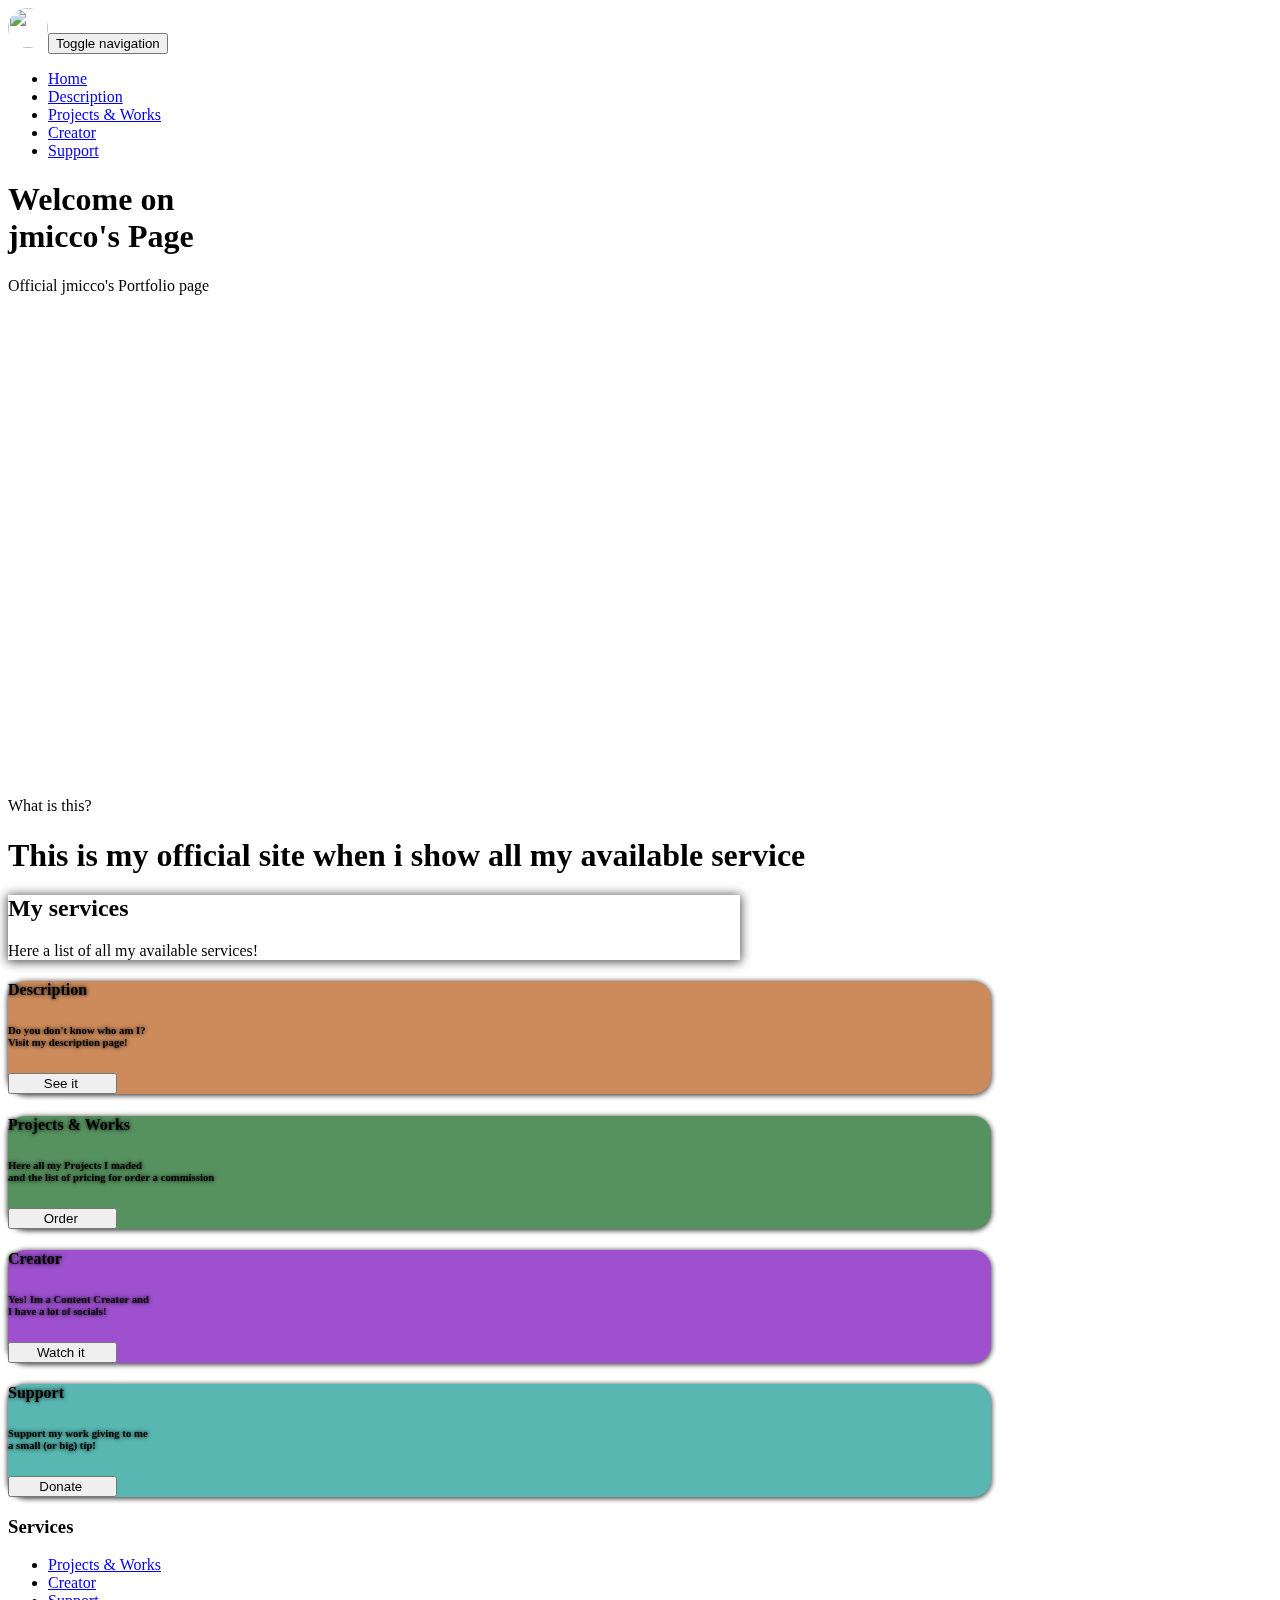
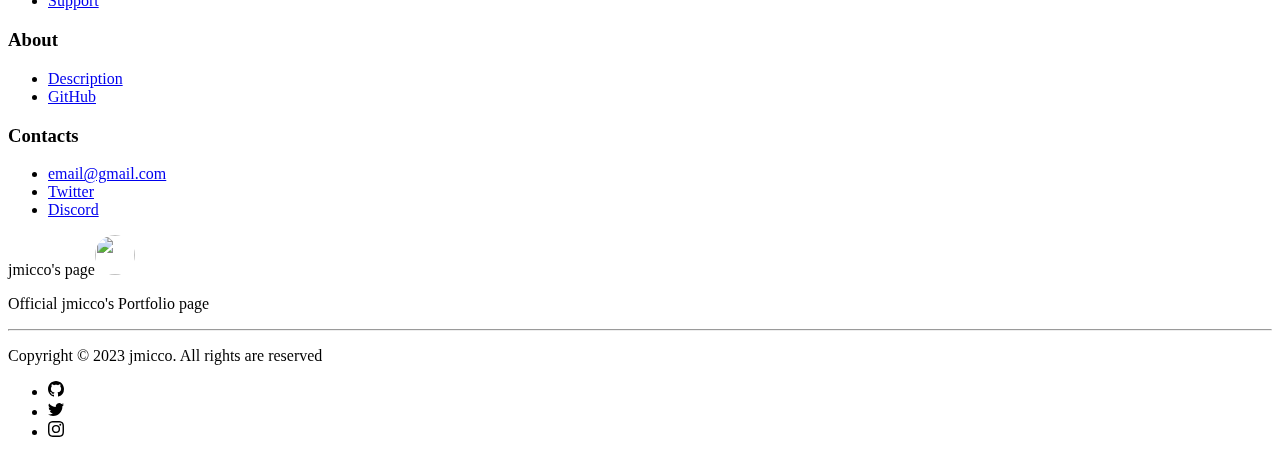
==== index.html @ a3286e3a "Update" ====
<!DOCTYPE html>
<html lang="en">

<head>
    <meta charset="utf-8">
    <meta name="viewport" content="width=device-width, initial-scale=1.0, shrink-to-fit=no">
    <title>jmiccoDev Portfolio</title>
    <meta name="description" content="Official jmicco's Portfolio site">
    <link rel="stylesheet" href="assets/bootstrap/css/bootstrap.min.css?h=3f30c2c47d7d23c7a994db0c862d45a5">
    <link rel="stylesheet" href="assets/fonts/fontawesome-all.min.css?h=c6d4f54ff5f7e221a70cdd46daa396b3">
    <link rel="stylesheet" href="assets/css/aos.min.css?h=ea67d3638a91cd05d22f1b4e31c7b746">
    <link rel="stylesheet" href="assets/css/Navbar-Centered-Links-icons.css?h=94c1c1d4c0b619cb3c980da5a149ac28">
    <link rel="stylesheet" href="assets/css/styles.css?h=4dc1a48f5c19646b71b56f1d878a4b0b">
</head>

<body style="--bs-body-bg: rgb(23,23,23);height: 100%;backdrop-filter: blur(0px);-webkit-backdrop-filter: blur(0px);">
    <nav class="navbar navbar-dark navbar-expand-md sticky-top bg-dark fw-bold">
        <div class="container-fluid"><img src="assets/img/jamesProfilePicture.png?h=a201b5a00380004f09691731967d4c62" width="40" height="40" style="border-radius: 100%;"><button data-bs-toggle="collapse" class="navbar-toggler" data-bs-target="#navcol-1"><span class="visually-hidden">Toggle navigation</span><span class="navbar-toggler-icon"></span></button>
            <div class="collapse navbar-collapse" id="navcol-1">
                <ul class="navbar-nav d-xl-flex flex-grow-1 justify-content-center align-items-center justify-content-xl-center align-items-xl-center">
                    <li class="nav-item"><a class="nav-link active" href="#">Home</a></li>
                    <li class="nav-item"><a class="nav-link" href="#">Description</a></li>
                    <li class="nav-item"><a class="nav-link" href="#">Projects &amp; Works</a></li>
                    <li class="nav-item"><a class="nav-link" href="#">Creator</a></li>
                    <li class="nav-item"><a class="nav-link" href="#">Support</a></li>
                </ul>
            </div>
        </div>
    </nav>
    <header style="filter: blur(0px);">
        <div data-aos="fade-up" data-aos-duration="850" data-aos-delay="250" data-aos-once="true" style="height: 600px;background-image: url(&quot;assets/img/lol.jpg?h=933a3db4a26e12caadb2092cc0df22b9&quot;);background-position: center;background-size: cover;backdrop-filter: blur(0px);-webkit-backdrop-filter: blur(0px);width: 100%;">
            <div class="container text-center text-white d-flex flex-column justify-content-center align-items-center">
                <h1>Welcome on<br>jmicco's Page</h1>
                <p>Official jmicco's Portfolio page</p>
            </div>
        </div>
    </header>
    <main data-aos="fade-up" data-aos-duration="850" data-aos-delay="250" data-aos-once="true">
        <section class="my-5">
            <div class="container text-center text-white" style="max-width: 1000px;">
                <p class="fw-bold text-primary mb-0">What is this?</p>
                <h1 class="fs-3 fw-semibold mb-0">This is my official site when i show all my available service</h1>
            </div>
        </section>
        <section class="py-4 py-xl-5 mx-0 mb-0 mt-0 pt-5">
            <div class="container" style="width: 732px;">
                <div class="text-start text-white bg-primary border rounded border-0 border-primary d-flex flex-column justify-content-between flex-lg-row p-4 p-md-5 ps-0 mb-5" style="height: 100%;border-width: 55px;border-style: none;background: url(&quot;assets/img/tada.png?h=ecbd63b4efd70929959b58d17cb79158&quot;) right / contain no-repeat;box-shadow: 0px 1px 10px 1px rgba(0,0,0,0.7);">
                    <div class="pb-2 pb-lg-1 ms-3" style="height: 100%;">
                        <h2 class="fw-bold mb-2">My services</h2>
                        <p class="mb-0">Here a list of all my available services!</p>
                    </div>
                </div>
            </div>
        </section>
        <section data-aos="fade-up" data-aos-duration="850" data-aos-delay="250" data-aos-once="true" class="mb-0">
            <div class="container" style="width: 983px;">
                <div class="row gy-3">
                    <div class="col-md-6">
                        <div class="card">
                            <div class="card-body text-white" style="background: url(&quot;assets/img/thinking.png?h=9fa39dfbcfb1e740b4115b050f127cc3&quot;) right / contain no-repeat, #cd8b5c;border-radius: -8px;">
                                <h4 class="fw-bold text-white card-title text-stroke" style="box-shadow: 0px 0px;">Description</h4>
                                <h6 class="text-start text-white card-subtitle mb-2">Do you don't know who am I? <br>Visit my description page!</h6><button class="btn btn-dark mt-3" type="button" style="width: 109.297px;">See it&nbsp;<i class="fas fa-arrow-right ms-1"></i></button>
                            </div>
                        </div>
                    </div>
                    <div class="col-md-6">
                        <div class="card">
                            <div class="card-body text-white" style="background: url(&quot;assets/img/zzz.png?h=d8b2aa032cc70e51d0f6ab8e2d772d76&quot;) right / contain no-repeat, #56925f;">
                                <h4 class="fw-bold text-white card-title text-stroke" style="box-shadow: 0px 0px;">Projects &amp; Works</h4>
                                <h6 class="text-start text-white card-subtitle mb-2">Here all my Projects I maded<br>and the list of pricing for order a commission&nbsp;</h6><button class="btn btn-dark mt-3" type="button" style="width: 109.297px;">Order&nbsp;<i class="fas fa-arrow-right ms-1"></i></button>
                            </div>
                        </div>
                    </div>
                </div>
            </div>
            <div class="container mt-3" style="width: 983px;">
                <div class="row gy-3">
                    <div class="col-md-6">
                        <div class="card">
                            <div class="card-body text-white" style="background: url(&quot;assets/img/sunglasses.png?h=9fa39dfbcfb1e740b4115b050f127cc3&quot;) right / contain no-repeat, #9e50cf;">
                                <h4 class="fw-bold text-white card-title text-stroke" style="box-shadow: 0px 0px;">Creator</h4>
                                <h6 class="text-start text-white card-subtitle mb-2">Yes! Im a Content Creator and&nbsp;<br>I have a lot of socials!</h6><button class="btn btn-dark mt-3" type="button" style="width: 109.297px;">Watch it&nbsp;<i class="fas fa-arrow-right ms-1"></i></button>
                            </div>
                        </div>
                    </div>
                    <div class="col-md-6">
                        <div class="card">
                            <div class="card-body text-white" style="background: url(&quot;assets/img/heart.png?h=c32ae1dcecdb469b386d541e9ebb9f4a&quot;) right / contain no-repeat, #58b7b1;">
                                <h4 class="fw-bold text-white card-title text-stroke" style="box-shadow: 0px 0px;">Support</h4>
                                <h6 class="text-start text-white card-subtitle mb-2">Support my work giving to me<br>a small (or big) tip!</h6><button class="btn btn-dark mt-3" type="button" style="width: 109.297px;">Donate&nbsp;<i class="fas fa-arrow-right ms-1"></i></button>
                            </div>
                        </div>
                    </div>
                </div>
            </div>
        </section>
    </main>
    <footer class="text-white bg-dark">
        <div class="container py-4 py-lg-5 mt-5">
            <div class="row justify-content-center">
                <div class="col-sm-4 col-md-3 text-center text-lg-start d-flex flex-column">
                    <h3 class="fs-6 text-white">Services</h3>
                    <ul class="list-unstyled">
                        <li><a class="link-light" href="#">Projects &amp; Works</a></li>
                        <li><a class="link-light" href="#">Creator</a></li>
                        <li><a class="link-light" href="#">Support</a></li>
                    </ul>
                </div>
                <div class="col-sm-4 col-md-3 text-center text-lg-start d-flex flex-column">
                    <h3 class="fs-6 text-white">About</h3>
                    <ul class="list-unstyled">
                        <li><a class="link-light" href="#">Description</a></li>
                        <li><a class="link-light" href="#">GitHub</a></li>
                    </ul>
                </div>
                <div class="col-sm-4 col-md-3 text-center text-lg-start d-flex flex-column">
                    <h3 class="fs-6 text-white">Contacts</h3>
                    <ul class="list-unstyled">
                        <li><a class="link-light" href="#">email@gmail.com</a></li>
                        <li><a class="link-light" href="#">Twitter</a></li>
                        <li><a class="link-light" href="#">Discord</a></li>
                    </ul>
                </div>
                <div class="col-lg-3 text-center text-lg-start d-flex flex-column align-items-center order-first align-items-lg-start order-lg-last">
                    <div class="fw-bold d-flex align-items-center mb-2"><span>jmicco's page<img src="assets/img/jamesProfilePicture.png?h=a201b5a00380004f09691731967d4c62" width="40" height="40" style="border-radius: 100%;" class="ms-3"></span></div>
                    <p class="text-muted">Official jmicco's Portfolio page</p>
                </div>
            </div>
            <hr>
            <div class="d-flex justify-content-between align-items-center pt-3">
                <p class="mb-0">Copyright © 2023 jmicco. All rights are reserved</p>
                <ul class="list-inline mb-0">
                    <li class="list-inline-item"><svg xmlns="http://www.w3.org/2000/svg" width="1em" height="1em" fill="currentColor" viewBox="0 0 16 16" class="bi bi-github">
                            <path d="M8 0C3.58 0 0 3.58 0 8c0 3.54 2.29 6.53 5.47 7.59.4.07.55-.17.55-.38 0-.19-.01-.82-.01-1.49-2.01.37-2.53-.49-2.69-.94-.09-.23-.48-.94-.82-1.13-.28-.15-.68-.52-.01-.53.63-.01 1.08.58 1.23.82.72 1.21 1.87.87 2.33.66.07-.52.28-.87.51-1.07-1.78-.2-3.64-.89-3.64-3.95 0-.87.31-1.59.82-2.15-.08-.2-.36-1.02.08-2.12 0 0 .67-.21 2.2.82.64-.18 1.32-.27 2-.27.68 0 1.36.09 2 .27 1.53-1.04 2.2-.82 2.2-.82.44 1.1.16 1.92.08 2.12.51.56.82 1.27.82 2.15 0 3.07-1.87 3.75-3.65 3.95.29.25.54.73.54 1.48 0 1.07-.01 1.93-.01 2.2 0 .21.15.46.55.38A8.012 8.012 0 0 0 16 8c0-4.42-3.58-8-8-8z"></path>
                        </svg></li>
                    <li class="list-inline-item"><svg xmlns="http://www.w3.org/2000/svg" width="1em" height="1em" fill="currentColor" viewBox="0 0 16 16" class="bi bi-twitter">
                            <path d="M5.026 15c6.038 0 9.341-5.003 9.341-9.334 0-.14 0-.282-.006-.422A6.685 6.685 0 0 0 16 3.542a6.658 6.658 0 0 1-1.889.518 3.301 3.301 0 0 0 1.447-1.817 6.533 6.533 0 0 1-2.087.793A3.286 3.286 0 0 0 7.875 6.03a9.325 9.325 0 0 1-6.767-3.429 3.289 3.289 0 0 0 1.018 4.382A3.323 3.323 0 0 1 .64 6.575v.045a3.288 3.288 0 0 0 2.632 3.218 3.203 3.203 0 0 1-.865.115 3.23 3.23 0 0 1-.614-.057 3.283 3.283 0 0 0 3.067 2.277A6.588 6.588 0 0 1 .78 13.58a6.32 6.32 0 0 1-.78-.045A9.344 9.344 0 0 0 5.026 15z"></path>
                        </svg></li>
                    <li class="list-inline-item"><svg xmlns="http://www.w3.org/2000/svg" width="1em" height="1em" fill="currentColor" viewBox="0 0 16 16" class="bi bi-instagram">
                            <path d="M8 0C5.829 0 5.556.01 4.703.048 3.85.088 3.269.222 2.76.42a3.917 3.917 0 0 0-1.417.923A3.927 3.927 0 0 0 .42 2.76C.222 3.268.087 3.85.048 4.7.01 5.555 0 5.827 0 8.001c0 2.172.01 2.444.048 3.297.04.852.174 1.433.372 1.942.205.526.478.972.923 1.417.444.445.89.719 1.416.923.51.198 1.09.333 1.942.372C5.555 15.99 5.827 16 8 16s2.444-.01 3.298-.048c.851-.04 1.434-.174 1.943-.372a3.916 3.916 0 0 0 1.416-.923c.445-.445.718-.891.923-1.417.197-.509.332-1.09.372-1.942C15.99 10.445 16 10.173 16 8s-.01-2.445-.048-3.299c-.04-.851-.175-1.433-.372-1.941a3.926 3.926 0 0 0-.923-1.417A3.911 3.911 0 0 0 13.24.42c-.51-.198-1.092-.333-1.943-.372C10.443.01 10.172 0 7.998 0h.003zm-.717 1.442h.718c2.136 0 2.389.007 3.232.046.78.035 1.204.166 1.486.275.373.145.64.319.92.599.28.28.453.546.598.92.11.281.24.705.275 1.485.039.843.047 1.096.047 3.231s-.008 2.389-.047 3.232c-.035.78-.166 1.203-.275 1.485a2.47 2.47 0 0 1-.599.919c-.28.28-.546.453-.92.598-.28.11-.704.24-1.485.276-.843.038-1.096.047-3.232.047s-2.39-.009-3.233-.047c-.78-.036-1.203-.166-1.485-.276a2.478 2.478 0 0 1-.92-.598 2.48 2.48 0 0 1-.6-.92c-.109-.281-.24-.705-.275-1.485-.038-.843-.046-1.096-.046-3.233 0-2.136.008-2.388.046-3.231.036-.78.166-1.204.276-1.486.145-.373.319-.64.599-.92.28-.28.546-.453.92-.598.282-.11.705-.24 1.485-.276.738-.034 1.024-.044 2.515-.045v.002zm4.988 1.328a.96.96 0 1 0 0 1.92.96.96 0 0 0 0-1.92zm-4.27 1.122a4.109 4.109 0 1 0 0 8.217 4.109 4.109 0 0 0 0-8.217zm0 1.441a2.667 2.667 0 1 1 0 5.334 2.667 2.667 0 0 1 0-5.334z"></path>
                        </svg></li>
                </ul>
            </div>
        </div>
    </footer>
    <script src="assets/bootstrap/js/bootstrap.min.js?h=79ff9637b74326c362fb6f7f5801a7ba"></script>
    <script src="assets/js/aos.min.js?h=d3718e34eeb0355be8e3179a2e2bccb7"></script>
    <script src="assets/js/bs-init.js?h=d0c6de1d0ecd5065d55e7b94664b5b10"></script>
</body>

</html>
---- assets/css/Navbar-Centered-Links-icons.css ----
.bs-icon {
  --bs-icon-size: .75rem;
  display: flex;
  flex-shrink: 0;
  justify-content: center;
  align-items: center;
  font-size: var(--bs-icon-size);
  width: calc(var(--bs-icon-size) * 2);
  height: calc(var(--bs-icon-size) * 2);
  color: var(--bs-primary);
}

.bs-icon-xs {
  --bs-icon-size: 1rem;
  width: calc(var(--bs-icon-size) * 1.5);
  height: calc(var(--bs-icon-size) * 1.5);
}

.bs-icon-sm {
  --bs-icon-size: 1rem;
}

.bs-icon-md {
  --bs-icon-size: 1.5rem;
}

.bs-icon-lg {
  --bs-icon-size: 2rem;
}

.bs-icon-xl {
  --bs-icon-size: 2.5rem;
}

.bs-icon.bs-icon-primary {
  color: var(--bs-white);
  background: var(--bs-primary);
}

.bs-icon.bs-icon-primary-light {
  color: var(--bs-primary);
  background: rgba(var(--bs-primary-rgb), .2);
}

.bs-icon.bs-icon-semi-white {
  color: var(--bs-primary);
  background: rgba(255, 255, 255, .5);
}

.bs-icon.bs-icon-rounded {
  border-radius: .5rem;
}

.bs-icon.bs-icon-circle {
  border-radius: 50%;
}

.card {
  border-radius: -87px;
  background: var(--bs-card-cap-bg);
}

.card-body {
  border-radius: 18px;
  text-shadow: 0px 0px 4px rgb(0,0,0);
  box-shadow: 0px 1px 5px 1px rgba(0,0,0,0.7);
}
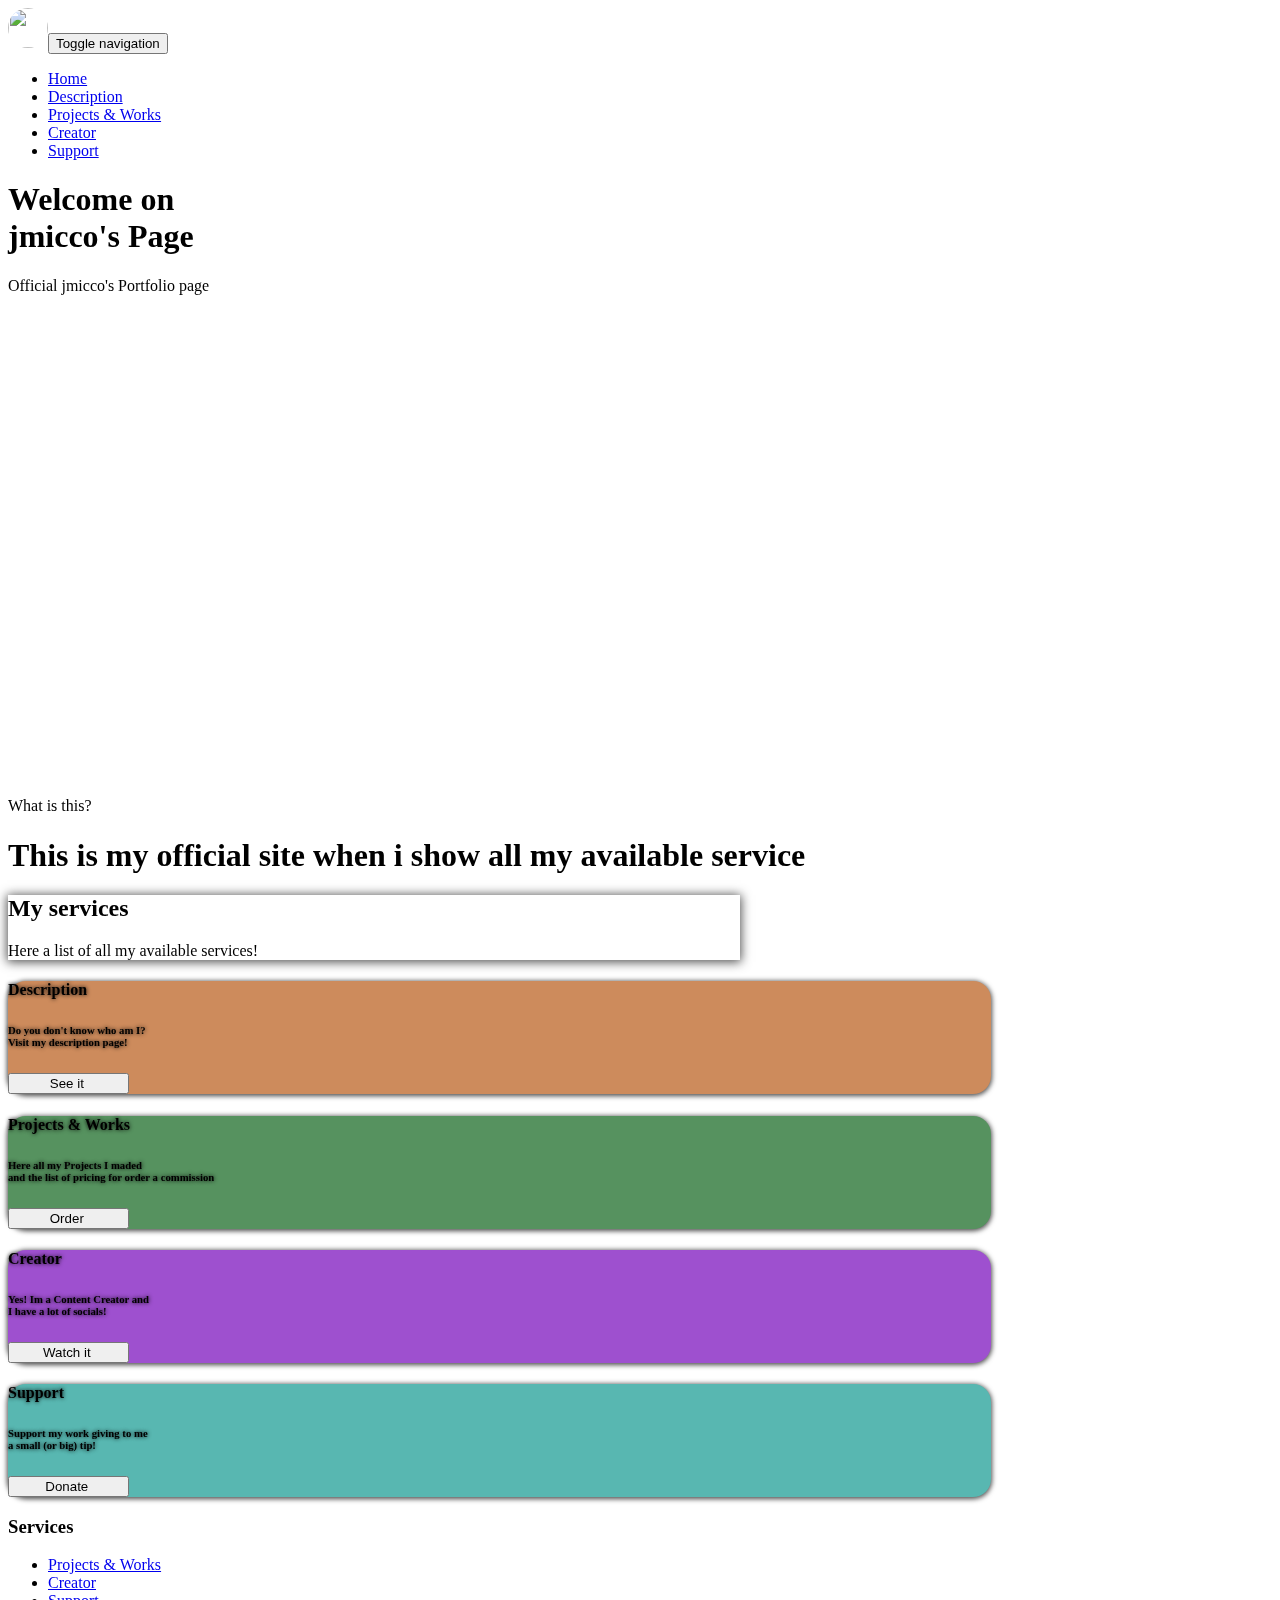
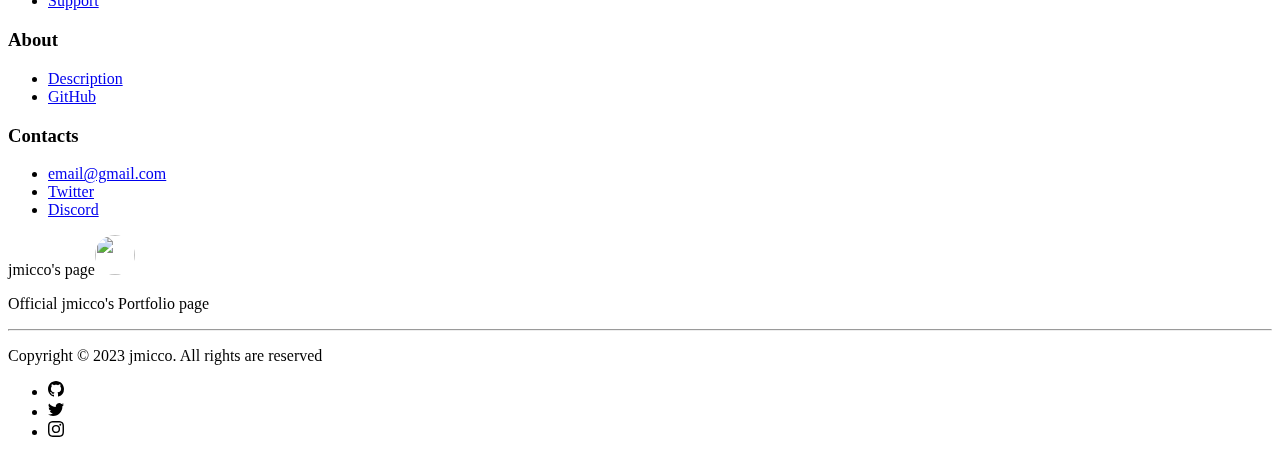
==== commit d7cdf312: "Update index.html" ====
--- a/index.html
+++ b/index.html
@@ -59,7 +59,7 @@
                         <div class="card">
                             <div class="card-body text-white" style="background: url(&quot;assets/img/thinking.png?h=9fa39dfbcfb1e740b4115b050f127cc3&quot;) right / contain no-repeat, #cd8b5c;border-radius: -8px;">
                                 <h4 class="fw-bold text-white card-title text-stroke" style="box-shadow: 0px 0px;">Description</h4>
-                                <h6 class="text-start text-white card-subtitle mb-2">Do you don't know who am I? <br>Visit my description page!</h6><button class="btn btn-dark mt-3" type="button" style="width: 109.297px;">See it&nbsp;<i class="fas fa-arrow-right ms-1"></i></button>
+                                <h6 class="text-start text-white card-subtitle mb-2">Do you don't know who am I? <br>Visit my description page!</h6><button class="btn btn-dark mt-3" type="button" style="width: 121.297px;">See it&nbsp;<i class="fas fa-arrow-right ms-1"></i></button>
                             </div>
                         </div>
                     </div>
@@ -67,7 +67,7 @@
                         <div class="card">
                             <div class="card-body text-white" style="background: url(&quot;assets/img/zzz.png?h=d8b2aa032cc70e51d0f6ab8e2d772d76&quot;) right / contain no-repeat, #56925f;">
                                 <h4 class="fw-bold text-white card-title text-stroke" style="box-shadow: 0px 0px;">Projects &amp; Works</h4>
-                                <h6 class="text-start text-white card-subtitle mb-2">Here all my Projects I maded<br>and the list of pricing for order a commission&nbsp;</h6><button class="btn btn-dark mt-3" type="button" style="width: 109.297px;">Order&nbsp;<i class="fas fa-arrow-right ms-1"></i></button>
+                                <h6 class="text-start text-white card-subtitle mb-2">Here all my Projects I maded<br>and the list of pricing for order a commission&nbsp;</h6><button class="btn btn-dark mt-3" type="button" style="width: 121.297px;">Order&nbsp;<i class="fas fa-arrow-right ms-1"></i></button>
                             </div>
                         </div>
                     </div>
@@ -79,7 +79,7 @@
                         <div class="card">
                             <div class="card-body text-white" style="background: url(&quot;assets/img/sunglasses.png?h=9fa39dfbcfb1e740b4115b050f127cc3&quot;) right / contain no-repeat, #9e50cf;">
                                 <h4 class="fw-bold text-white card-title text-stroke" style="box-shadow: 0px 0px;">Creator</h4>
-                                <h6 class="text-start text-white card-subtitle mb-2">Yes! Im a Content Creator and&nbsp;<br>I have a lot of socials!</h6><button class="btn btn-dark mt-3" type="button" style="width: 109.297px;">Watch it&nbsp;<i class="fas fa-arrow-right ms-1"></i></button>
+                                <h6 class="text-start text-white card-subtitle mb-2">Yes! Im a Content Creator and&nbsp;<br>I have a lot of socials!</h6><button class="btn btn-dark mt-3" type="button" style="width: 121.297px;">Watch it&nbsp;<i class="fas fa-arrow-right ms-1"></i></button>
                             </div>
                         </div>
                     </div>
@@ -87,7 +87,7 @@
                         <div class="card">
                             <div class="card-body text-white" style="background: url(&quot;assets/img/heart.png?h=c32ae1dcecdb469b386d541e9ebb9f4a&quot;) right / contain no-repeat, #58b7b1;">
                                 <h4 class="fw-bold text-white card-title text-stroke" style="box-shadow: 0px 0px;">Support</h4>
-                                <h6 class="text-start text-white card-subtitle mb-2">Support my work giving to me<br>a small (or big) tip!</h6><button class="btn btn-dark mt-3" type="button" style="width: 109.297px;">Donate&nbsp;<i class="fas fa-arrow-right ms-1"></i></button>
+                                <h6 class="text-start text-white card-subtitle mb-2">Support my work giving to me<br>a small (or big) tip!</h6><button class="btn btn-dark mt-3" type="button" style="width: 121.297px;">Donate&nbsp;<i class="fas fa-arrow-right ms-1"></i></button>
                             </div>
                         </div>
                     </div>
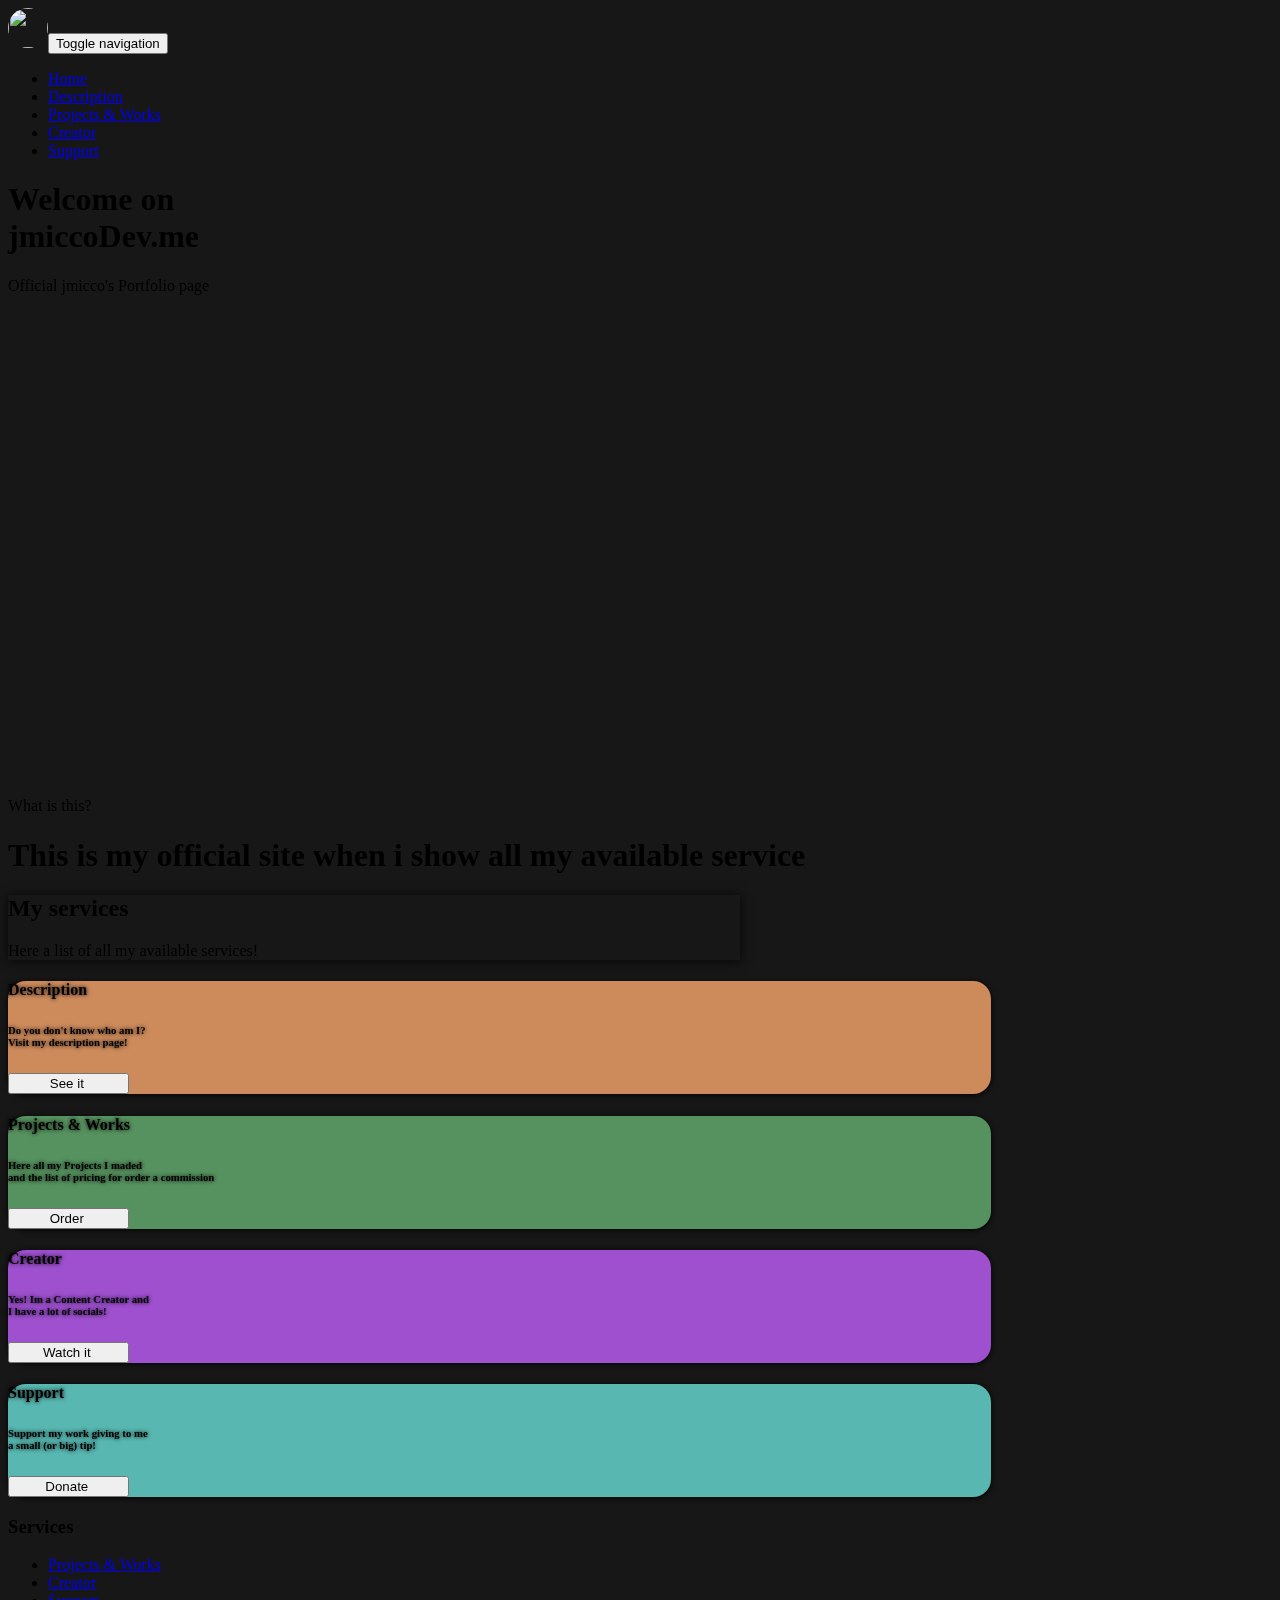
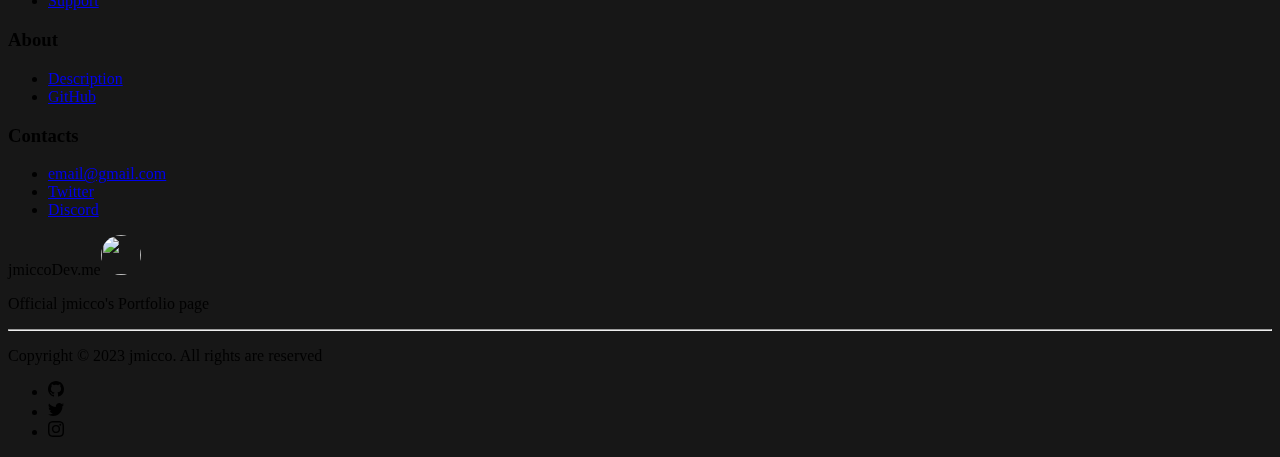
==== commit 10c241c8: "General Update" ====
--- a/index.html
+++ b/index.html
@@ -13,13 +13,13 @@
     <link rel="stylesheet" href="assets/css/styles.css?h=4dc1a48f5c19646b71b56f1d878a4b0b">
 </head>
 
-<body style="--bs-body-bg: rgb(23,23,23);height: 100%;backdrop-filter: blur(0px);-webkit-backdrop-filter: blur(0px);">
+<body style="--bs-body-bg: rgb(23,23,23);height: 100%;backdrop-filter: blur(0px);-webkit-backdrop-filter: blur(0px);background: rgb(23, 23, 23);">
     <nav class="navbar navbar-dark navbar-expand-md sticky-top bg-dark fw-bold">
         <div class="container-fluid"><img src="assets/img/jamesProfilePicture.png?h=a201b5a00380004f09691731967d4c62" width="40" height="40" style="border-radius: 100%;"><button data-bs-toggle="collapse" class="navbar-toggler" data-bs-target="#navcol-1"><span class="visually-hidden">Toggle navigation</span><span class="navbar-toggler-icon"></span></button>
             <div class="collapse navbar-collapse" id="navcol-1">
                 <ul class="navbar-nav d-xl-flex flex-grow-1 justify-content-center align-items-center justify-content-xl-center align-items-xl-center">
                     <li class="nav-item"><a class="nav-link active" href="#">Home</a></li>
-                    <li class="nav-item"><a class="nav-link" href="#">Description</a></li>
+                    <li class="nav-item"><a class="nav-link" href="description.html">Description</a></li>
                     <li class="nav-item"><a class="nav-link" href="#">Projects &amp; Works</a></li>
                     <li class="nav-item"><a class="nav-link" href="#">Creator</a></li>
                     <li class="nav-item"><a class="nav-link" href="#">Support</a></li>
@@ -28,9 +28,9 @@
         </div>
     </nav>
     <header style="filter: blur(0px);">
-        <div data-aos="fade-up" data-aos-duration="850" data-aos-delay="250" data-aos-once="true" style="height: 600px;background-image: url(&quot;assets/img/lol.jpg?h=933a3db4a26e12caadb2092cc0df22b9&quot;);background-position: center;background-size: cover;backdrop-filter: blur(0px);-webkit-backdrop-filter: blur(0px);width: 100%;">
+        <div data-aos="fade-up" data-aos-duration="850" data-aos-delay="100" data-aos-once="true" style="height: 600px;background-image: url(&quot;assets/img/lol.jpg?h=933a3db4a26e12caadb2092cc0df22b9&quot;);background-position: center;background-size: cover;backdrop-filter: blur(0px);-webkit-backdrop-filter: blur(0px);width: 100%;">
             <div class="container text-center text-white d-flex flex-column justify-content-center align-items-center">
-                <h1>Welcome on<br>jmicco's Page</h1>
+                <h1>Welcome on<br>jmiccoDev.me</h1>
                 <p>Official jmicco's Portfolio page</p>
             </div>
         </div>
@@ -122,7 +122,7 @@
                     </ul>
                 </div>
                 <div class="col-lg-3 text-center text-lg-start d-flex flex-column align-items-center order-first align-items-lg-start order-lg-last">
-                    <div class="fw-bold d-flex align-items-center mb-2"><span>jmicco's page<img src="assets/img/jamesProfilePicture.png?h=a201b5a00380004f09691731967d4c62" width="40" height="40" style="border-radius: 100%;" class="ms-3"></span></div>
+                    <div class="fw-bold d-flex align-items-center mb-2"><span>jmiccoDev.me<img src="assets/img/jamesProfilePicture.png?h=a201b5a00380004f09691731967d4c62" width="40" height="40" style="border-radius: 100%;" class="ms-3"></span></div>
                     <p class="text-muted">Official jmicco's Portfolio page</p>
                 </div>
             </div>
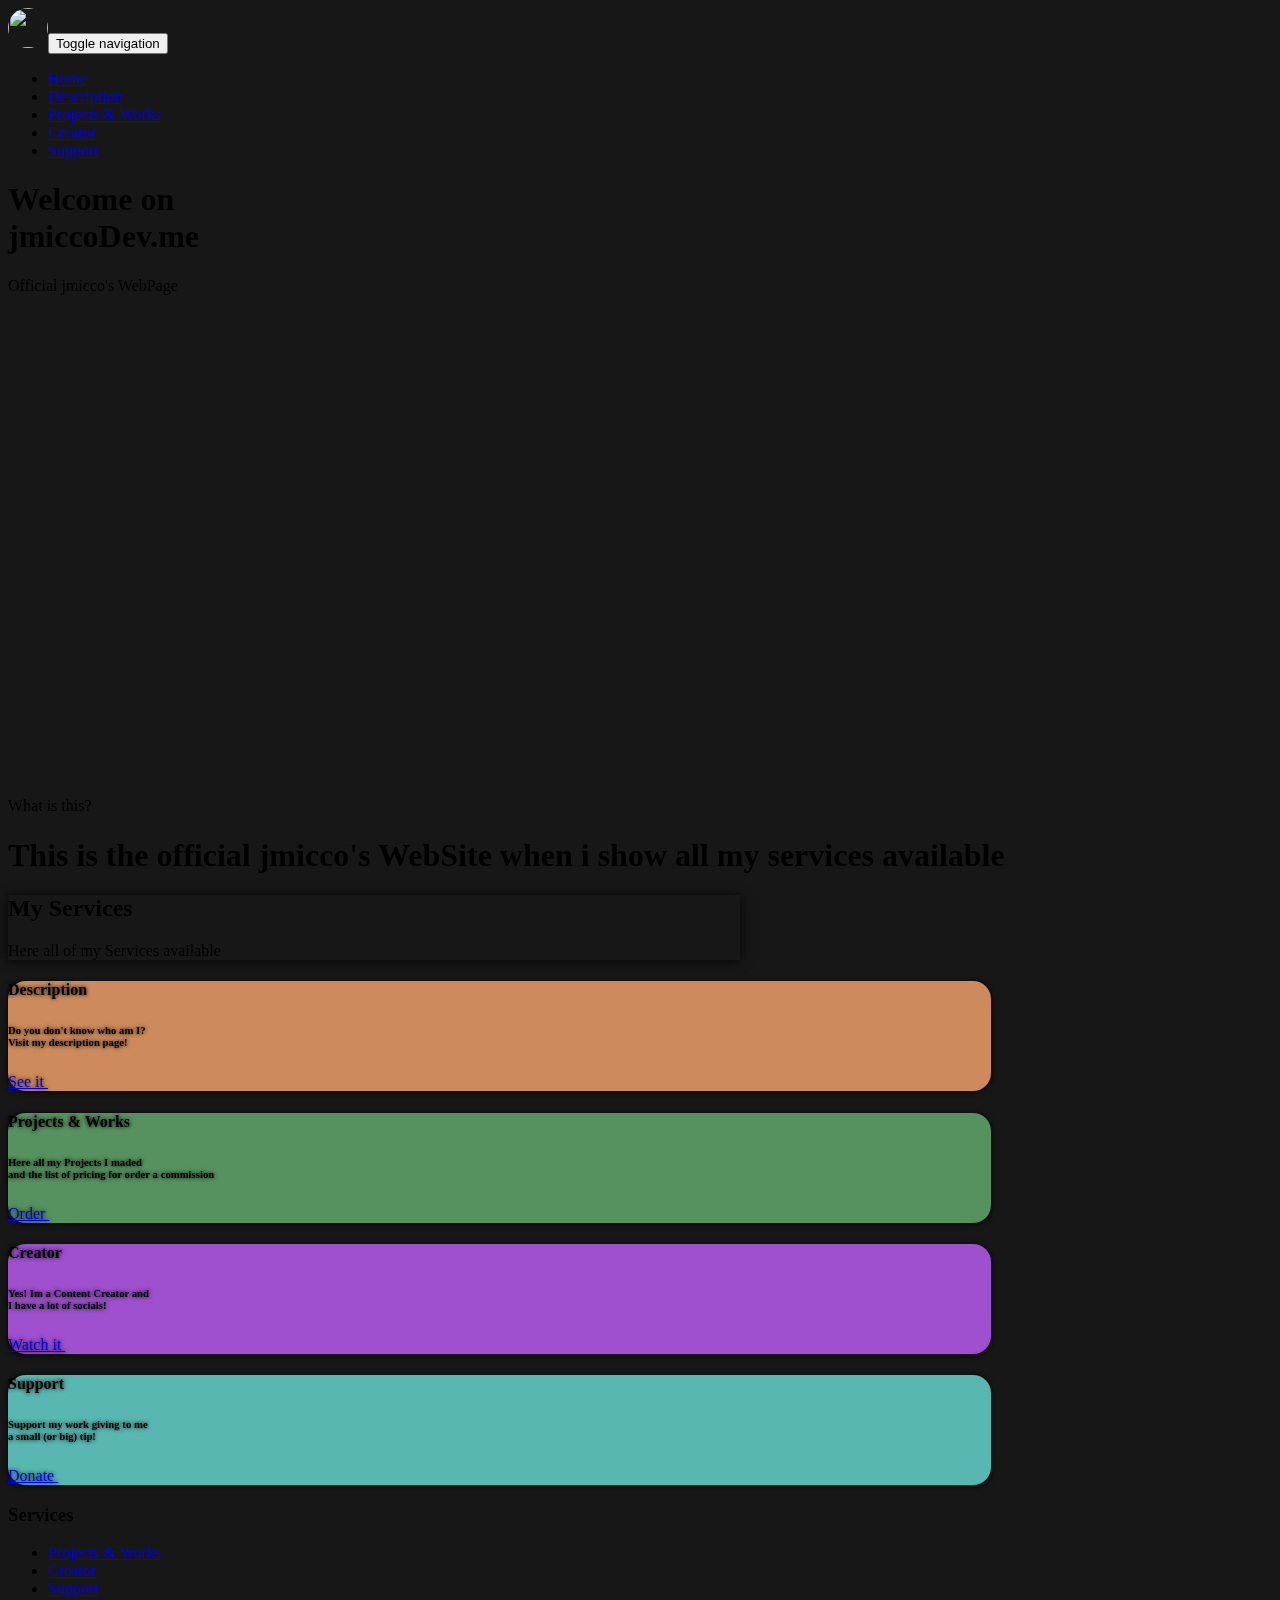
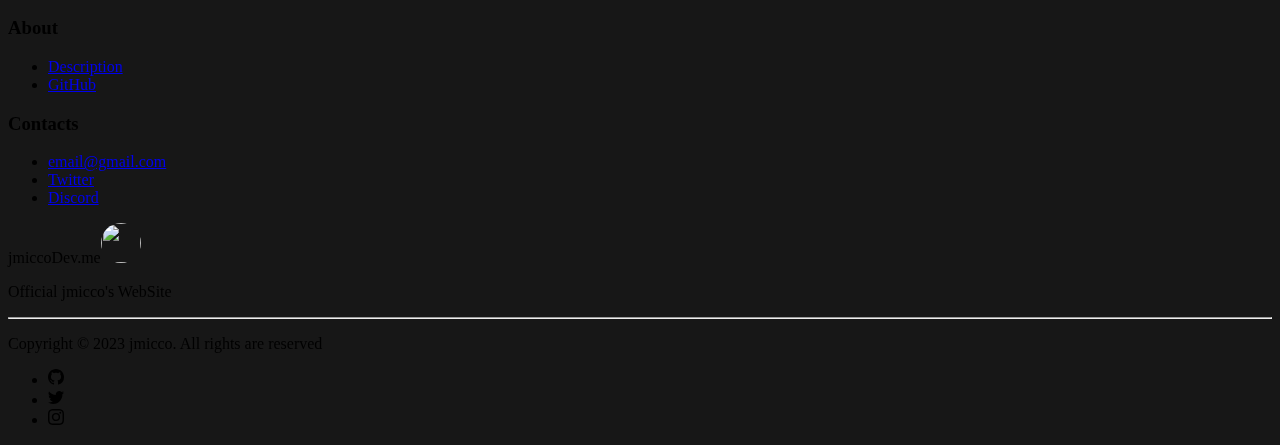
==== commit bf403801: "Added Fiveicons" ====
--- a/index.html
+++ b/index.html
@@ -4,8 +4,15 @@
 <head>
     <meta charset="utf-8">
     <meta name="viewport" content="width=device-width, initial-scale=1.0, shrink-to-fit=no">
-    <title>jmiccoDev Portfolio</title>
-    <meta name="description" content="Official jmicco's Portfolio site">
+    <title>jmiccoDev</title>
+    <meta property="og:type" content="website">
+    <meta name="description" content="Official jmicco's WebSite">
+    <link rel="apple-touch-icon" type="image/png" sizes="180x180" href="assets/img/180x180%20james.png?h=952f78f08155d69ef5d5893457fa6c5d">
+    <link rel="icon" type="image/png" sizes="16x16" href="assets/img/16x16%20james.png?h=2d9ccca87ba345ff6f7781da83653a60">
+    <link rel="icon" type="image/png" sizes="32x32" href="assets/img/32x32%20james.png?h=b4216c850c4942b95ed85e76edf8a281">
+    <link rel="icon" type="image/png" sizes="180x180" href="assets/img/180x180%20james.png?h=952f78f08155d69ef5d5893457fa6c5d">
+    <link rel="icon" type="image/png" sizes="192x192" href="assets/img/192x192%20james.png?h=8ba7047aceb6969cf1829e6291598a9e">
+    <link rel="icon" type="image/png" sizes="512x512" href="assets/img/512x512%20james.png?h=c0aef77e2e32c4c400ec70431581df46">
     <link rel="stylesheet" href="assets/bootstrap/css/bootstrap.min.css?h=3f30c2c47d7d23c7a994db0c862d45a5">
     <link rel="stylesheet" href="assets/fonts/fontawesome-all.min.css?h=c6d4f54ff5f7e221a70cdd46daa396b3">
     <link rel="stylesheet" href="assets/css/aos.min.css?h=ea67d3638a91cd05d22f1b4e31c7b746">
@@ -19,35 +26,35 @@
             <div class="collapse navbar-collapse" id="navcol-1">
                 <ul class="navbar-nav d-xl-flex flex-grow-1 justify-content-center align-items-center justify-content-xl-center align-items-xl-center">
                     <li class="nav-item"><a class="nav-link active" href="#">Home</a></li>
-                    <li class="nav-item"><a class="nav-link" href="description.html">Description</a></li>
-                    <li class="nav-item"><a class="nav-link" href="#">Projects &amp; Works</a></li>
-                    <li class="nav-item"><a class="nav-link" href="#">Creator</a></li>
-                    <li class="nav-item"><a class="nav-link" href="#">Support</a></li>
+                    <li class="nav-item"><a class="nav-link d-xxl-flex justify-content-xxl-center" href="description.html">Description</a></li>
+                    <li class="nav-item"><a class="nav-link" href="works.html">Projects &amp; Works</a></li>
+                    <li class="nav-item"><a class="nav-link" href="creator.html">Creator</a></li>
+                    <li class="nav-item"><a class="nav-link" href="creator.html">Support</a></li>
                 </ul>
             </div>
         </div>
     </nav>
     <header style="filter: blur(0px);">
-        <div data-aos="fade-up" data-aos-duration="850" data-aos-delay="100" data-aos-once="true" style="height: 600px;background-image: url(&quot;assets/img/lol.jpg?h=933a3db4a26e12caadb2092cc0df22b9&quot;);background-position: center;background-size: cover;backdrop-filter: blur(0px);-webkit-backdrop-filter: blur(0px);width: 100%;">
+        <div data-aos="fade-down" data-aos-duration="850" data-aos-once="true" style="height: 600px;backdrop-filter: blur(0px);-webkit-backdrop-filter: blur(0px);width: 100%;background: url(&quot;assets/img/lol-1.jpg?h=7421816b1e22f45b9a8e344a4d39b51c&quot;) center / cover;">
             <div class="container text-center text-white d-flex flex-column justify-content-center align-items-center">
                 <h1>Welcome on<br>jmiccoDev.me</h1>
-                <p>Official jmicco's Portfolio page</p>
+                <p>Official jmicco's WebPage</p>
             </div>
         </div>
     </header>
     <main data-aos="fade-up" data-aos-duration="850" data-aos-delay="250" data-aos-once="true">
         <section class="my-5">
             <div class="container text-center text-white" style="max-width: 1000px;">
-                <p class="fw-bold text-primary mb-0">What is this?</p>
-                <h1 class="fs-3 fw-semibold mb-0">This is my official site when i show all my available service</h1>
+                <p class="lead fw-bolder text-primary mb-0">What is this?</p>
+                <h1 class="fs-3 fw-semibold mb-0" style="opacity: 1;">This is the official jmicco's WebSite when i show all my services available</h1>
             </div>
         </section>
         <section class="py-4 py-xl-5 mx-0 mb-0 mt-0 pt-5">
             <div class="container" style="width: 732px;">
                 <div class="text-start text-white bg-primary border rounded border-0 border-primary d-flex flex-column justify-content-between flex-lg-row p-4 p-md-5 ps-0 mb-5" style="height: 100%;border-width: 55px;border-style: none;background: url(&quot;assets/img/tada.png?h=ecbd63b4efd70929959b58d17cb79158&quot;) right / contain no-repeat;box-shadow: 0px 1px 10px 1px rgba(0,0,0,0.7);">
                     <div class="pb-2 pb-lg-1 ms-3" style="height: 100%;">
-                        <h2 class="fw-bold mb-2">My services</h2>
-                        <p class="mb-0">Here a list of all my available services!</p>
+                        <h2 class="fw-bold mb-2">My Services</h2>
+                        <p class="mb-0">Here all of my Services available</p>
                     </div>
                 </div>
             </div>
@@ -59,7 +66,7 @@
                         <div class="card">
                             <div class="card-body text-white" style="background: url(&quot;assets/img/thinking.png?h=9fa39dfbcfb1e740b4115b050f127cc3&quot;) right / contain no-repeat, #cd8b5c;border-radius: -8px;">
                                 <h4 class="fw-bold text-white card-title text-stroke" style="box-shadow: 0px 0px;">Description</h4>
-                                <h6 class="text-start text-white card-subtitle mb-2">Do you don't know who am I? <br>Visit my description page!</h6><button class="btn btn-dark mt-3" type="button" style="width: 121.297px;">See it&nbsp;<i class="fas fa-arrow-right ms-1"></i></button>
+                                <h6 class="text-start text-white card-subtitle mb-2">Do you don't know who am I? <br>Visit my description page!</h6><a class="btn btn-dark mt-3" role="button" style="width: 121.297px;" title="sdsdsd\" href="description.html">See it&nbsp;<i class="fas fa-arrow-right ms-1"></i></a>
                             </div>
                         </div>
                     </div>
@@ -67,7 +74,7 @@
                         <div class="card">
                             <div class="card-body text-white" style="background: url(&quot;assets/img/zzz.png?h=d8b2aa032cc70e51d0f6ab8e2d772d76&quot;) right / contain no-repeat, #56925f;">
                                 <h4 class="fw-bold text-white card-title text-stroke" style="box-shadow: 0px 0px;">Projects &amp; Works</h4>
-                                <h6 class="text-start text-white card-subtitle mb-2">Here all my Projects I maded<br>and the list of pricing for order a commission&nbsp;</h6><button class="btn btn-dark mt-3" type="button" style="width: 121.297px;">Order&nbsp;<i class="fas fa-arrow-right ms-1"></i></button>
+                                <h6 class="text-start text-white card-subtitle mb-2">Here all my Projects I maded<br>and the list of pricing for order a commission&nbsp;</h6><a class="btn btn-dark mt-3" role="button" style="width: 121.297px;" href="works.html">Order&nbsp;<i class="fas fa-arrow-right ms-1"></i></a>
                             </div>
                         </div>
                     </div>
@@ -79,7 +86,7 @@
                         <div class="card">
                             <div class="card-body text-white" style="background: url(&quot;assets/img/sunglasses.png?h=9fa39dfbcfb1e740b4115b050f127cc3&quot;) right / contain no-repeat, #9e50cf;">
                                 <h4 class="fw-bold text-white card-title text-stroke" style="box-shadow: 0px 0px;">Creator</h4>
-                                <h6 class="text-start text-white card-subtitle mb-2">Yes! Im a Content Creator and&nbsp;<br>I have a lot of socials!</h6><button class="btn btn-dark mt-3" type="button" style="width: 121.297px;">Watch it&nbsp;<i class="fas fa-arrow-right ms-1"></i></button>
+                                <h6 class="text-start text-white card-subtitle mb-2">Yes! Im a Content Creator and&nbsp;<br>I have a lot of socials!</h6><a class="btn btn-dark mt-3" role="button" style="width: 121.297px;" href="creator.html">Watch it&nbsp;<i class="fas fa-arrow-right ms-1"></i></a>
                             </div>
                         </div>
                     </div>
@@ -87,7 +94,7 @@
                         <div class="card">
                             <div class="card-body text-white" style="background: url(&quot;assets/img/heart.png?h=c32ae1dcecdb469b386d541e9ebb9f4a&quot;) right / contain no-repeat, #58b7b1;">
                                 <h4 class="fw-bold text-white card-title text-stroke" style="box-shadow: 0px 0px;">Support</h4>
-                                <h6 class="text-start text-white card-subtitle mb-2">Support my work giving to me<br>a small (or big) tip!</h6><button class="btn btn-dark mt-3" type="button" style="width: 121.297px;">Donate&nbsp;<i class="fas fa-arrow-right ms-1"></i></button>
+                                <h6 class="text-start text-white card-subtitle mb-2">Support my work giving to me<br>a small (or big) tip!</h6><a class="btn btn-dark mt-3" role="button" style="width: 121.297px;" href="support.html">Donate&nbsp;<i class="fas fa-arrow-right ms-1"></i></a>
                             </div>
                         </div>
                     </div>
@@ -97,33 +104,33 @@
     </main>
     <footer class="text-white bg-dark">
         <div class="container py-4 py-lg-5 mt-5">
-            <div class="row justify-content-center">
+            <div class="row d-xxl-flex justify-content-center justify-content-xxl-center">
                 <div class="col-sm-4 col-md-3 text-center text-lg-start d-flex flex-column">
                     <h3 class="fs-6 text-white">Services</h3>
                     <ul class="list-unstyled">
                         <li><a class="link-light" href="#">Projects &amp; Works</a></li>
-                        <li><a class="link-light" href="#">Creator</a></li>
-                        <li><a class="link-light" href="#">Support</a></li>
+                        <li><a class="link-light" href="creator.html">Creator</a></li>
+                        <li><a class="link-light" href="support.html">Support</a></li>
                     </ul>
                 </div>
                 <div class="col-sm-4 col-md-3 text-center text-lg-start d-flex flex-column">
                     <h3 class="fs-6 text-white">About</h3>
                     <ul class="list-unstyled">
-                        <li><a class="link-light" href="#">Description</a></li>
-                        <li><a class="link-light" href="#">GitHub</a></li>
+                        <li><a class="link-light" href="description.html">Description</a></li>
+                        <li><a class="link-light" href="https://github.com/jmiccoDev">GitHub</a></li>
                     </ul>
                 </div>
                 <div class="col-sm-4 col-md-3 text-center text-lg-start d-flex flex-column">
                     <h3 class="fs-6 text-white">Contacts</h3>
                     <ul class="list-unstyled">
                         <li><a class="link-light" href="#">email@gmail.com</a></li>
-                        <li><a class="link-light" href="#">Twitter</a></li>
-                        <li><a class="link-light" href="#">Discord</a></li>
+                        <li><a class="link-light" href="https://twitter.com/jmiccoDev">Twitter</a></li>
+                        <li><a class="link-light" href="https://discord.gg/Ebd9bDvysH">Discord</a></li>
                     </ul>
                 </div>
                 <div class="col-lg-3 text-center text-lg-start d-flex flex-column align-items-center order-first align-items-lg-start order-lg-last">
                     <div class="fw-bold d-flex align-items-center mb-2"><span>jmiccoDev.me<img src="assets/img/jamesProfilePicture.png?h=a201b5a00380004f09691731967d4c62" width="40" height="40" style="border-radius: 100%;" class="ms-3"></span></div>
-                    <p class="text-muted">Official jmicco's Portfolio page</p>
+                    <p class="text-muted">Official jmicco's WebSite</p>
                 </div>
             </div>
             <hr>
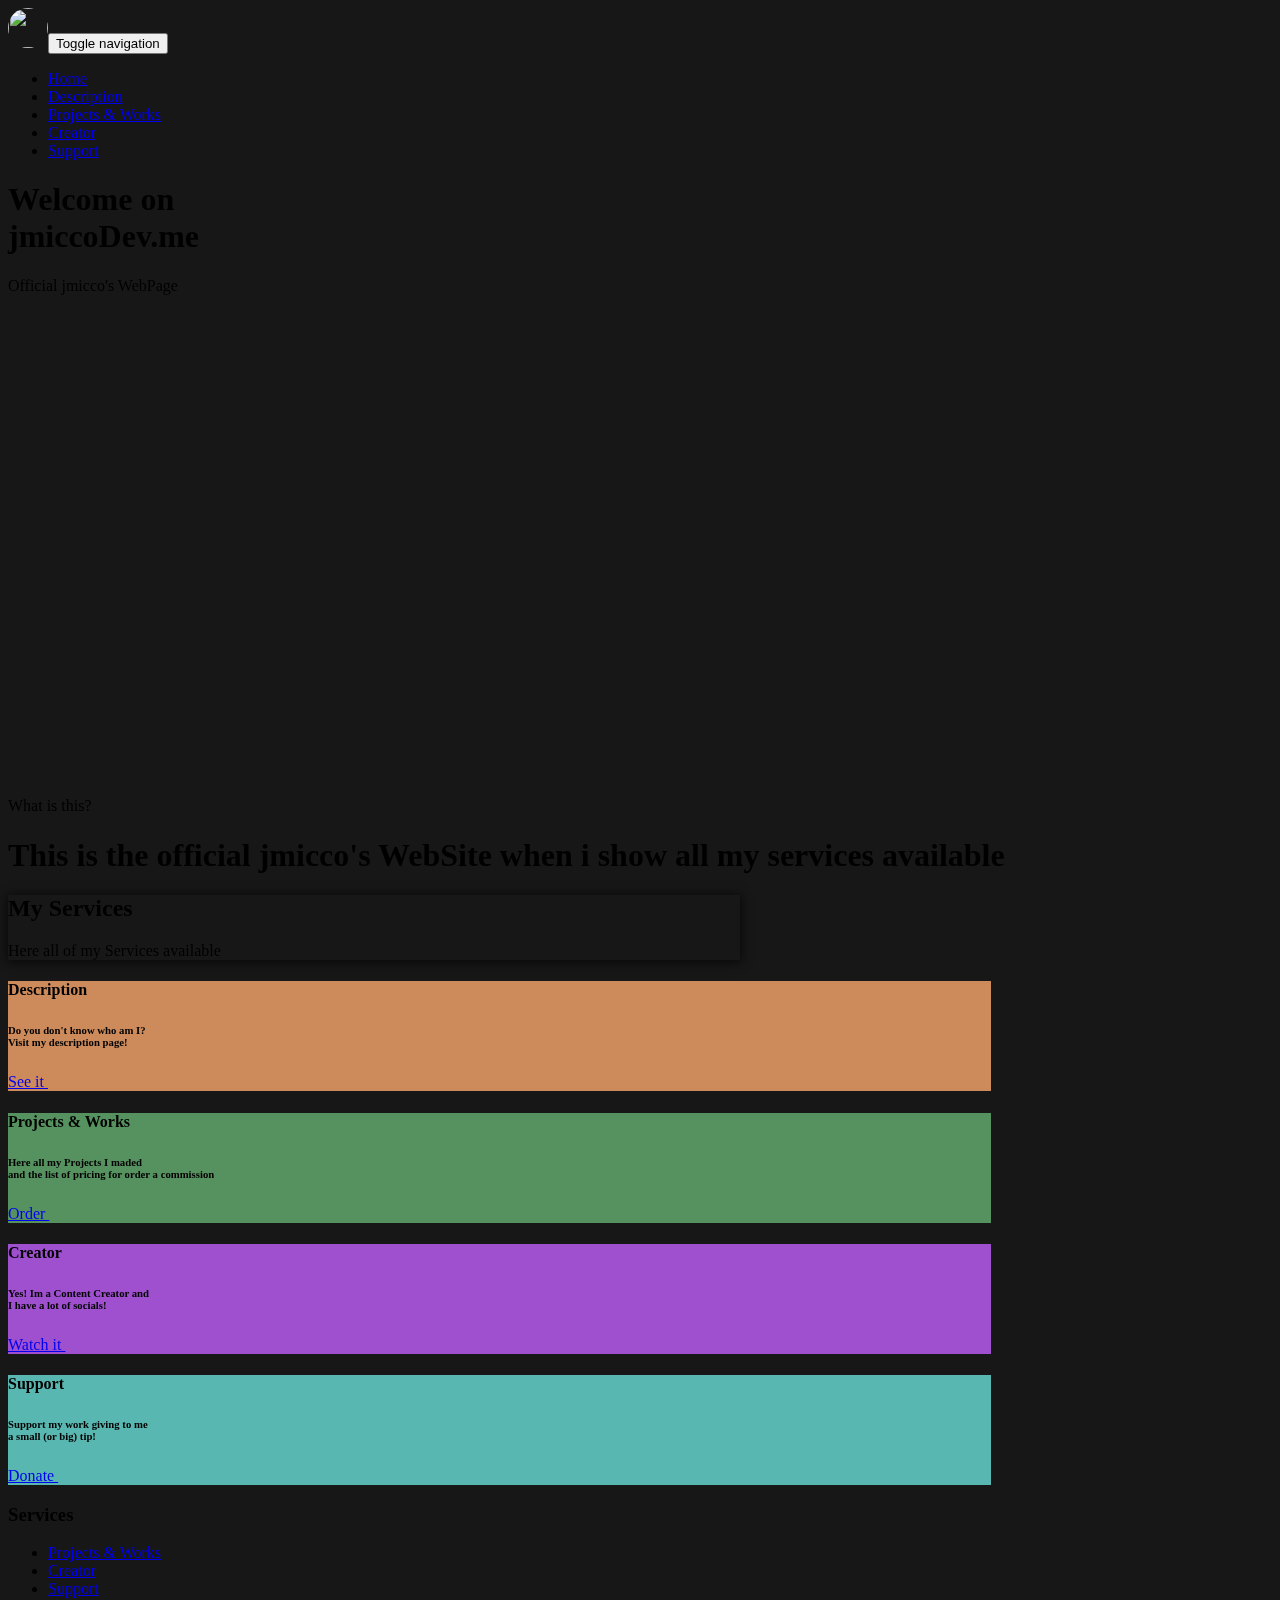
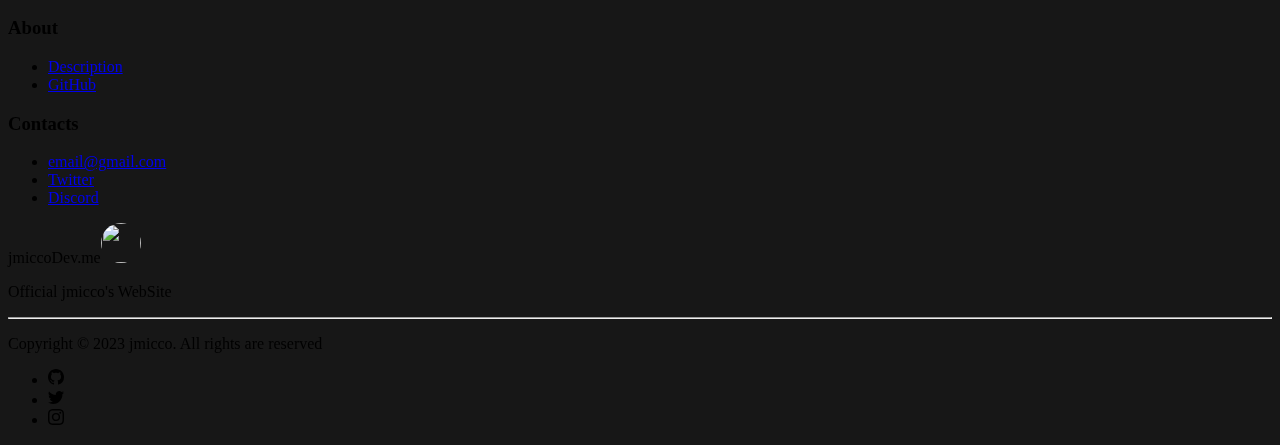
==== commit 4a73e41d: "test" ====
--- a/index.html
+++ b/index.html
@@ -5,14 +5,7 @@
     <meta charset="utf-8">
     <meta name="viewport" content="width=device-width, initial-scale=1.0, shrink-to-fit=no">
     <title>jmiccoDev</title>
-    <meta property="og:type" content="website">
     <meta name="description" content="Official jmicco's WebSite">
-    <link rel="apple-touch-icon" type="image/png" sizes="180x180" href="assets/img/180x180%20james.png?h=952f78f08155d69ef5d5893457fa6c5d">
-    <link rel="icon" type="image/png" sizes="16x16" href="assets/img/16x16%20james.png?h=2d9ccca87ba345ff6f7781da83653a60">
-    <link rel="icon" type="image/png" sizes="32x32" href="assets/img/32x32%20james.png?h=b4216c850c4942b95ed85e76edf8a281">
-    <link rel="icon" type="image/png" sizes="180x180" href="assets/img/180x180%20james.png?h=952f78f08155d69ef5d5893457fa6c5d">
-    <link rel="icon" type="image/png" sizes="192x192" href="assets/img/192x192%20james.png?h=8ba7047aceb6969cf1829e6291598a9e">
-    <link rel="icon" type="image/png" sizes="512x512" href="assets/img/512x512%20james.png?h=c0aef77e2e32c4c400ec70431581df46">
     <link rel="stylesheet" href="assets/bootstrap/css/bootstrap.min.css?h=3f30c2c47d7d23c7a994db0c862d45a5">
     <link rel="stylesheet" href="assets/fonts/fontawesome-all.min.css?h=c6d4f54ff5f7e221a70cdd46daa396b3">
     <link rel="stylesheet" href="assets/css/aos.min.css?h=ea67d3638a91cd05d22f1b4e31c7b746">
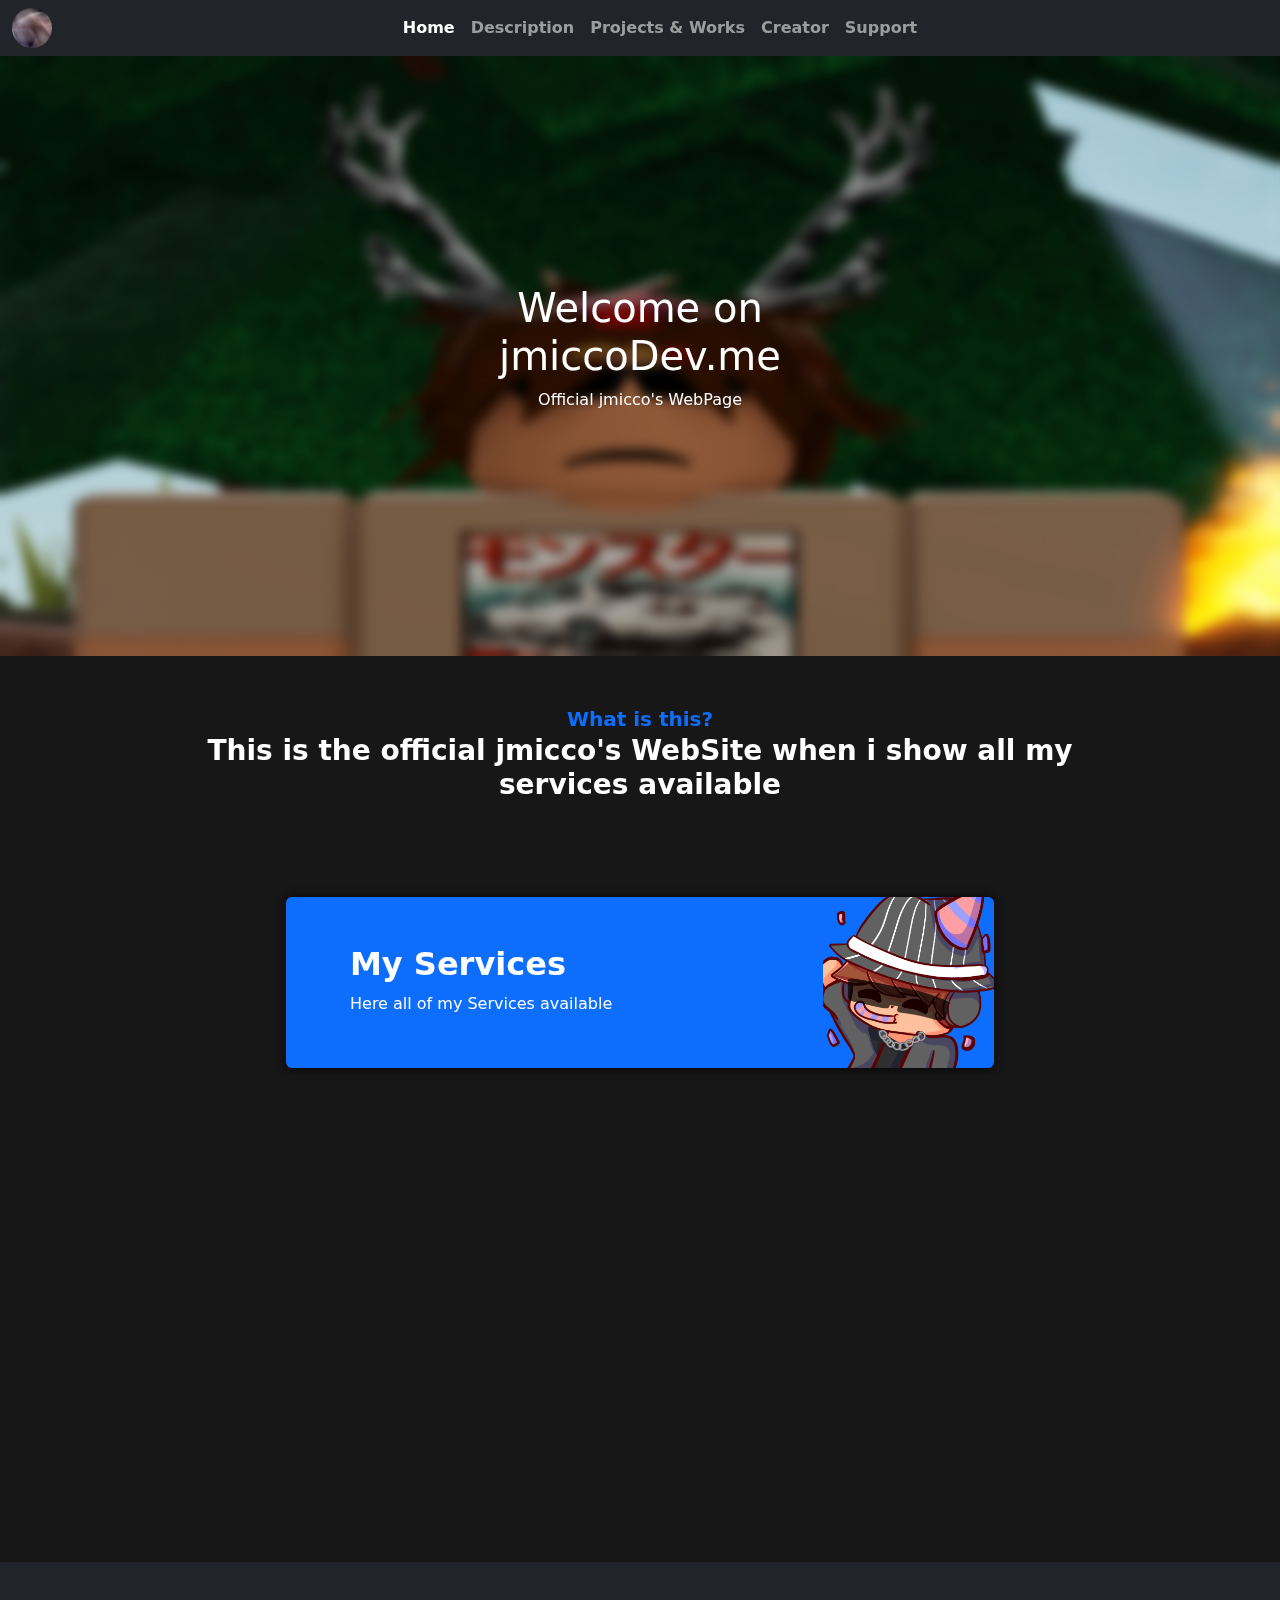
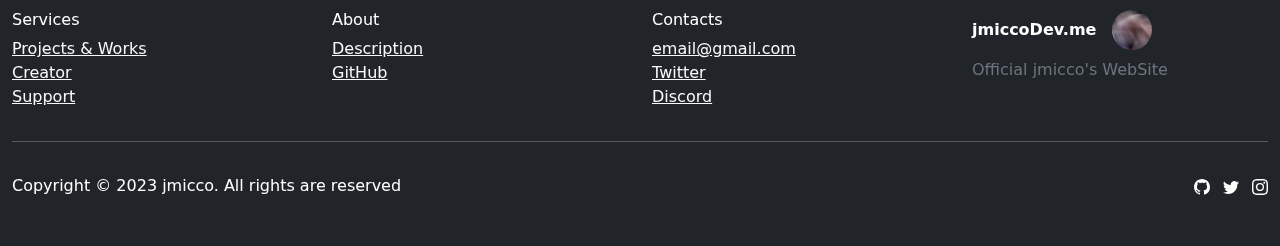
==== commit bbf32af9: "Revert "Init new Website"" ====
--- a/index.html
+++ b/index.html
@@ -5,7 +5,14 @@
     <meta charset="utf-8">
     <meta name="viewport" content="width=device-width, initial-scale=1.0, shrink-to-fit=no">
     <title>jmiccoDev</title>
+    <meta property="og:type" content="website">
     <meta name="description" content="Official jmicco's WebSite">
+    <link rel="apple-touch-icon" type="image/png" sizes="180x180" href="assets/img/180x180%20james.png?h=952f78f08155d69ef5d5893457fa6c5d">
+    <link rel="icon" type="image/png" sizes="16x16" href="assets/img/16x16%20james.png?h=2d9ccca87ba345ff6f7781da83653a60">
+    <link rel="icon" type="image/png" sizes="32x32" href="assets/img/32x32%20james.png?h=b4216c850c4942b95ed85e76edf8a281">
+    <link rel="icon" type="image/png" sizes="180x180" href="assets/img/180x180%20james.png?h=952f78f08155d69ef5d5893457fa6c5d">
+    <link rel="icon" type="image/png" sizes="192x192" href="assets/img/192x192%20james.png?h=8ba7047aceb6969cf1829e6291598a9e">
+    <link rel="icon" type="image/png" sizes="512x512" href="assets/img/512x512%20james.png?h=c0aef77e2e32c4c400ec70431581df46">
     <link rel="stylesheet" href="assets/bootstrap/css/bootstrap.min.css?h=3f30c2c47d7d23c7a994db0c862d45a5">
     <link rel="stylesheet" href="assets/fonts/fontawesome-all.min.css?h=c6d4f54ff5f7e221a70cdd46daa396b3">
     <link rel="stylesheet" href="assets/css/aos.min.css?h=ea67d3638a91cd05d22f1b4e31c7b746">
--- a/assets/css/Navbar-Centered-Links-icons.css
+++ b/assets/css/Navbar-Centered-Links-icons.css
@@ -0,0 +1,68 @@
+.bs-icon {
+  --bs-icon-size: .75rem;
+  display: flex;
+  flex-shrink: 0;
+  justify-content: center;
+  align-items: center;
+  font-size: var(--bs-icon-size);
+  width: calc(var(--bs-icon-size) * 2);
+  height: calc(var(--bs-icon-size) * 2);
+  color: var(--bs-primary);
+}
+
+.bs-icon-xs {
+  --bs-icon-size: 1rem;
+  width: calc(var(--bs-icon-size) * 1.5);
+  height: calc(var(--bs-icon-size) * 1.5);
+}
+
+.bs-icon-sm {
+  --bs-icon-size: 1rem;
+}
+
+.bs-icon-md {
+  --bs-icon-size: 1.5rem;
+}
+
+.bs-icon-lg {
+  --bs-icon-size: 2rem;
+}
+
+.bs-icon-xl {
+  --bs-icon-size: 2.5rem;
+}
+
+.bs-icon.bs-icon-primary {
+  color: var(--bs-white);
+  background: var(--bs-primary);
+}
+
+.bs-icon.bs-icon-primary-light {
+  color: var(--bs-primary);
+  background: rgba(var(--bs-primary-rgb), .2);
+}
+
+.bs-icon.bs-icon-semi-white {
+  color: var(--bs-primary);
+  background: rgba(255, 255, 255, .5);
+}
+
+.bs-icon.bs-icon-rounded {
+  border-radius: .5rem;
+}
+
+.bs-icon.bs-icon-circle {
+  border-radius: 50%;
+}
+
+.card {
+  border-radius: -87px;
+  background: var(--bs-card-cap-bg);
+}
+
+.card-body {
+  border-radius: 18px;
+  text-shadow: 0px 0px 4px rgb(0,0,0);
+  box-shadow: 0px 1px 5px 1px rgba(0,0,0,0.7);
+}
+
--- a/assets/css/styles.css
+++ b/assets/css/styles.css
@@ -0,0 +1,18 @@
+.navbar {
+}
+
+.container {
+  height: 100%;
+  width: 100%;
+  max-width: 100%;
+  filter: blur(0px);
+  backdrop-filter: blur(6px);
+  -webkit-backdrop-filter: blur(6px);
+}
+
+.card .btn {
+  border-radius: 27px;
+  width: 100.2969px;
+  box-shadow: 0px 2px 5px 0px var(--bs-black);
+}
+
